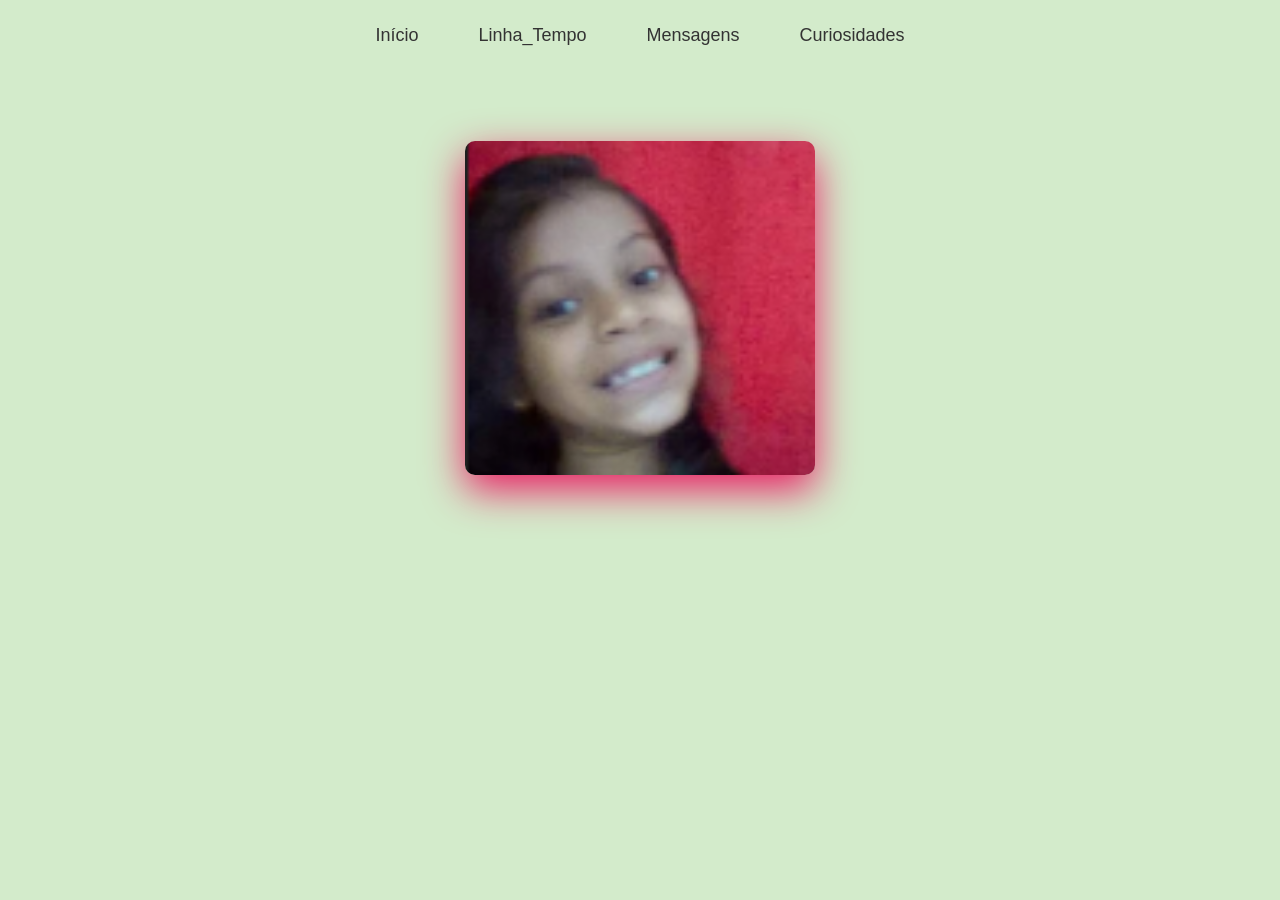
==== home.html @ 242ce921 "Primeiro commit Iniciando a parte de linha do tempo" ====
<!DOCTYPE html>
<html lang="pt-br">
<head>
    <meta charset="UTF-8">
    <meta name="viewport" content="width=device-width, initial-scale=1.0">

    <link rel="icon" href="imagens/Captura de tela 2026-03-07 171534.png">
    <link rel="stylesheet" href="header.css">
    <link rel="stylesheet" href="style.css">
    <link rel="stylesheet" href="home.css">


    <title>Feliz Aniversário Lindona</title>

</head>
<body> 
   <header>
    <nav>
        <ul id="nav_list">
            <li class="nav-item active"><a href="home.html">Início</a></li>
            <li class="nav-item"><a href="linhaTempo.html">Linha_Tempo</a></li>
            <li class="nav-item"><a href="MensagensEspeciais.html">Mensagens</a></li>
            <li class="nav-item"><a href="SeuDia.html">Curiosidades</a></li>
        </ul>
    </nav>
</header>


<main>
    <section id="home">

        <img src="imagens/Captura de tela 2026-03-07 171534.png" alt="">




    </section>
</main>





</body>
</html>
---- header.css ----
/* Header */
header{
    width:100%;
    padding:25px 0;
    display:flex;
    justify-content:center;
}

/* Lista */
#nav_list{
    display:flex;
    list-style:none;
    gap:60px;
}

/* Links */
#nav_list a{
    text-decoration:none;
    font-size:18px;
    color:#333;
    position:relative;
    transition:0.3s;
}

/* Hover */
#nav_list a:hover{
    color:#e91e63;
}

/* Linha animada */
#nav_list a::after{
    content:"";
    position:absolute;
    left:0;
    bottom:-5px;
    width:0%;
    height:2px;
    background:#e91e63;
    transition:0.3s;
}

#nav_list a:hover::after{
    width:100%;
}

/* RESPONSIVO */

@media (max-width:700px){

    #nav_list{
        flex-direction:column;
        align-items:center;
        gap:20px;
    }

}
---- style.css ----
body{
    background: #9bd28a70;
    font-family: Arial, Helvetica, sans-serif;
}

/* Reset */
*{
    margin:0;
    padding:0;
    box-sizing:border-box;
}

/* Container padrão */
main{
    width:100%;
    padding:20px;
}
---- home.css ----
#home{
    width:100%;
    display:flex;
    justify-content:center;
}

/* imagem */
#home img{
    width:350px;
    border-radius:10px;
    box-shadow:0 15px 40px #e91e63;
    margin:50px auto 0 auto;
    height:auto;
    display:block;

    transition:transform 1.2s ease, box-shadow 1.2s ease;
}

/* hover */
#home img:hover{
    transform:scale(1.1);
    box-shadow:0 25px 60px #e91e63;
}

/* RESPONSIVO */

@media (max-width:600px){

    #home img{
        width:80%;
    }

}
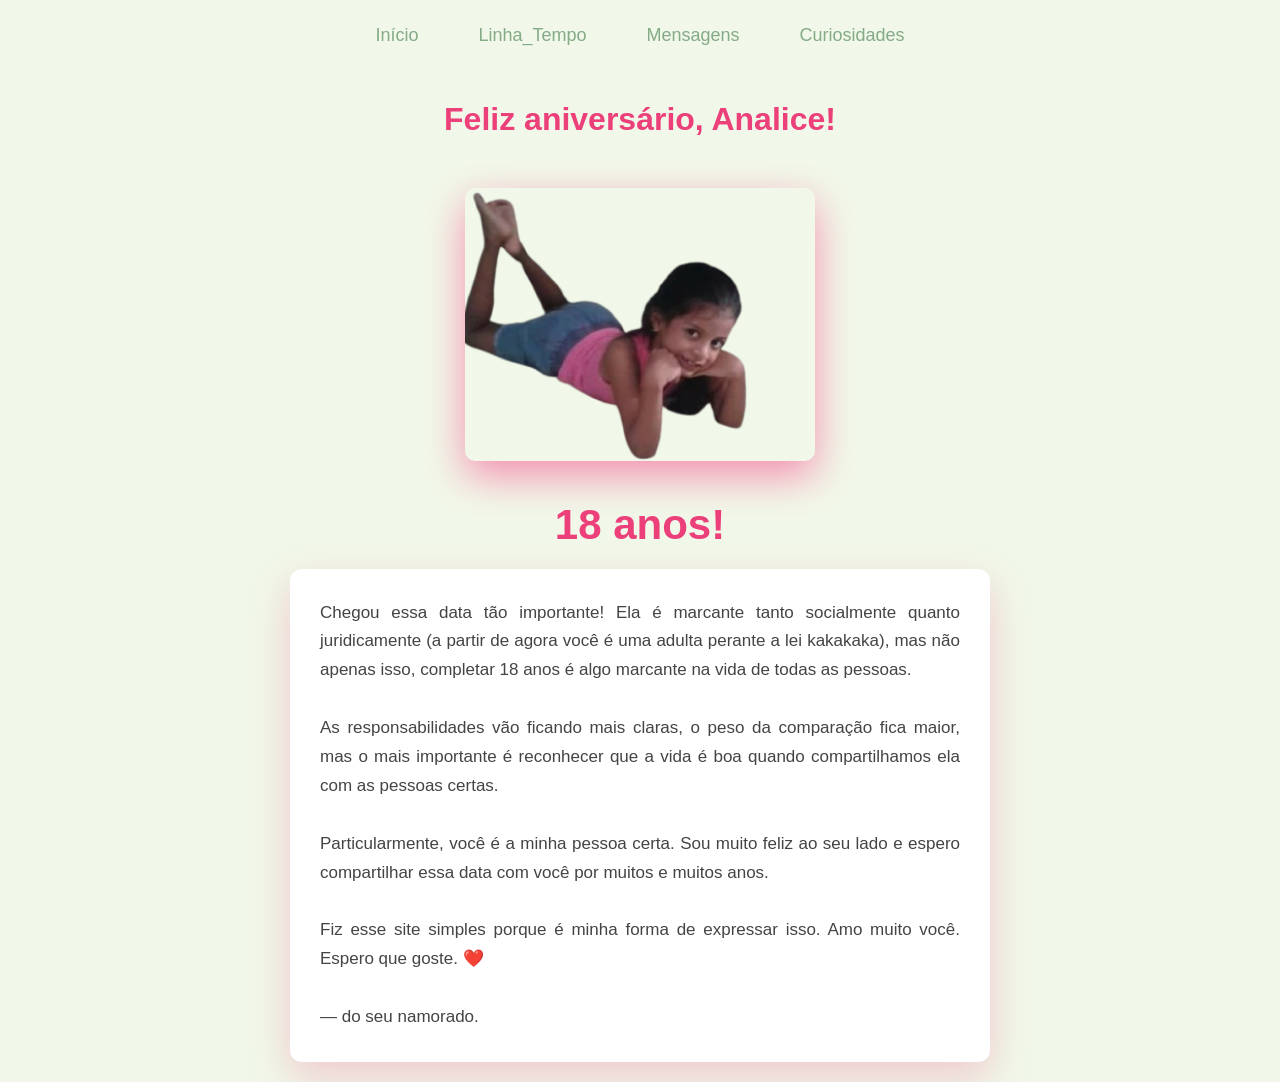
==== commit 95f08fc2: "Finalização da linha do tempo e ajustes no home" ====
--- a/home.html
+++ b/home.html
@@ -27,14 +27,45 @@
 
 
 <main>
+
+    <h1 class="titulo-aniversario">Feliz aniversário, Analice!</h1> 
+
     <section id="home">
-
-        <img src="imagens/Captura de tela 2026-03-07 171534.png" alt="">
+        <img src="imagens/Analice deitada.png" alt="">
+    </section>
 
 
+    <section class="mensagem-container">
 
+    <h1 id="titulo-18">18 anos!</h1>
 
+    <section id="texto-principal">
+        <p>
+        Chegou essa data tão importante! Ela é marcante tanto socialmente quanto juridicamente 
+        (a partir de agora você é uma adulta perante a lei kakakaka), mas não apenas isso, 
+        completar 18 anos é algo marcante na vida de todas as pessoas.  
+
+        <br><br>
+
+        As responsabilidades vão ficando mais claras, o peso da comparação fica maior, 
+        mas o mais importante é reconhecer que a vida é boa quando compartilhamos ela 
+        com as pessoas certas.
+
+        <br><br>
+
+        Particularmente, você é a minha pessoa certa. Sou muito feliz ao seu lado e espero 
+        compartilhar essa data com você por muitos e muitos anos.
+
+        <br><br>
+
+        Fiz esse site simples porque é minha forma de expressar isso.  
+        Amo muito você. Espero que goste. ❤️  
+        <br><br>
+        — do seu namorado.
+        </p>
     </section>
+
+</section>
 </main>
 
 
--- a/header.css
+++ b/header.css
@@ -17,14 +17,14 @@
 #nav_list a{
     text-decoration:none;
     font-size:18px;
-    color:#333;
+    color:#84aa86;
     position:relative;
     transition:0.3s;
 }
 
 /* Hover */
 #nav_list a:hover{
-    color:#e91e63;
+    color:#F48FB1;
 }
 
 /* Linha animada */
@@ -35,7 +35,7 @@
     bottom:-5px;
     width:0%;
     height:2px;
-    background:#e91e63;
+    background:#F48FB1;
     transition:0.3s;
 }
 
--- a/style.css
+++ b/style.css
@@ -1,5 +1,5 @@
 body{
-    background: #9bd28a70;
+    background: #F1F8E9;
     font-family: Arial, Helvetica, sans-serif;
 }
 
--- a/home.css
+++ b/home.css
@@ -8,7 +8,7 @@
 #home img{
     width:350px;
     border-radius:10px;
-    box-shadow:0 15px 40px #e91e63;
+    box-shadow:0 15px 40px #F48FB1;
     margin:50px auto 0 auto;
     height:auto;
     display:block;
@@ -16,18 +16,71 @@
     transition:transform 1.2s ease, box-shadow 1.2s ease;
 }
 
+.titulo-aniversario{
+    align-items: center;
+    text-align: center;
+    margin-top: 10px;
+    color: #EC407A;
+
+}
+
 /* hover */
 #home img:hover{
     transform:scale(1.1);
-    box-shadow:0 25px 60px #e91e63;
+    box-shadow:0 25px 60px #F48FB1;
 }
 
-/* RESPONSIVO */
+/* container da mensagem */
+
+.mensagem-container{
+    width:100%;
+    display:flex;
+    flex-direction:column;
+    align-items:center;
+    margin-top:40px;
+}
+
+
+/* titulo 18 anos */
+
+#titulo-18{
+    font-size:42px;
+    color:#EC407A;
+    margin-bottom:20px;
+    text-align:center;
+}
+
+
+/* card do texto */
+
+#texto-principal{
+    background:white;
+
+    max-width:700px;
+    padding:30px;
+
+    border-radius:12px;
+
+    box-shadow:0 15px 40px rgba(236,64,122,0.25);
+
+    line-height:1.7;
+
+    font-size:17px;
+
+    color:#444;
+
+    text-align:justify;
+}
+
+
+/* responsivo */
 
 @media (max-width:600px){
 
-    #home img{
-        width:80%;
+    #texto-principal{
+        width:90%;
+        padding:20px;
+        font-size:16px;
     }
 
-}+}
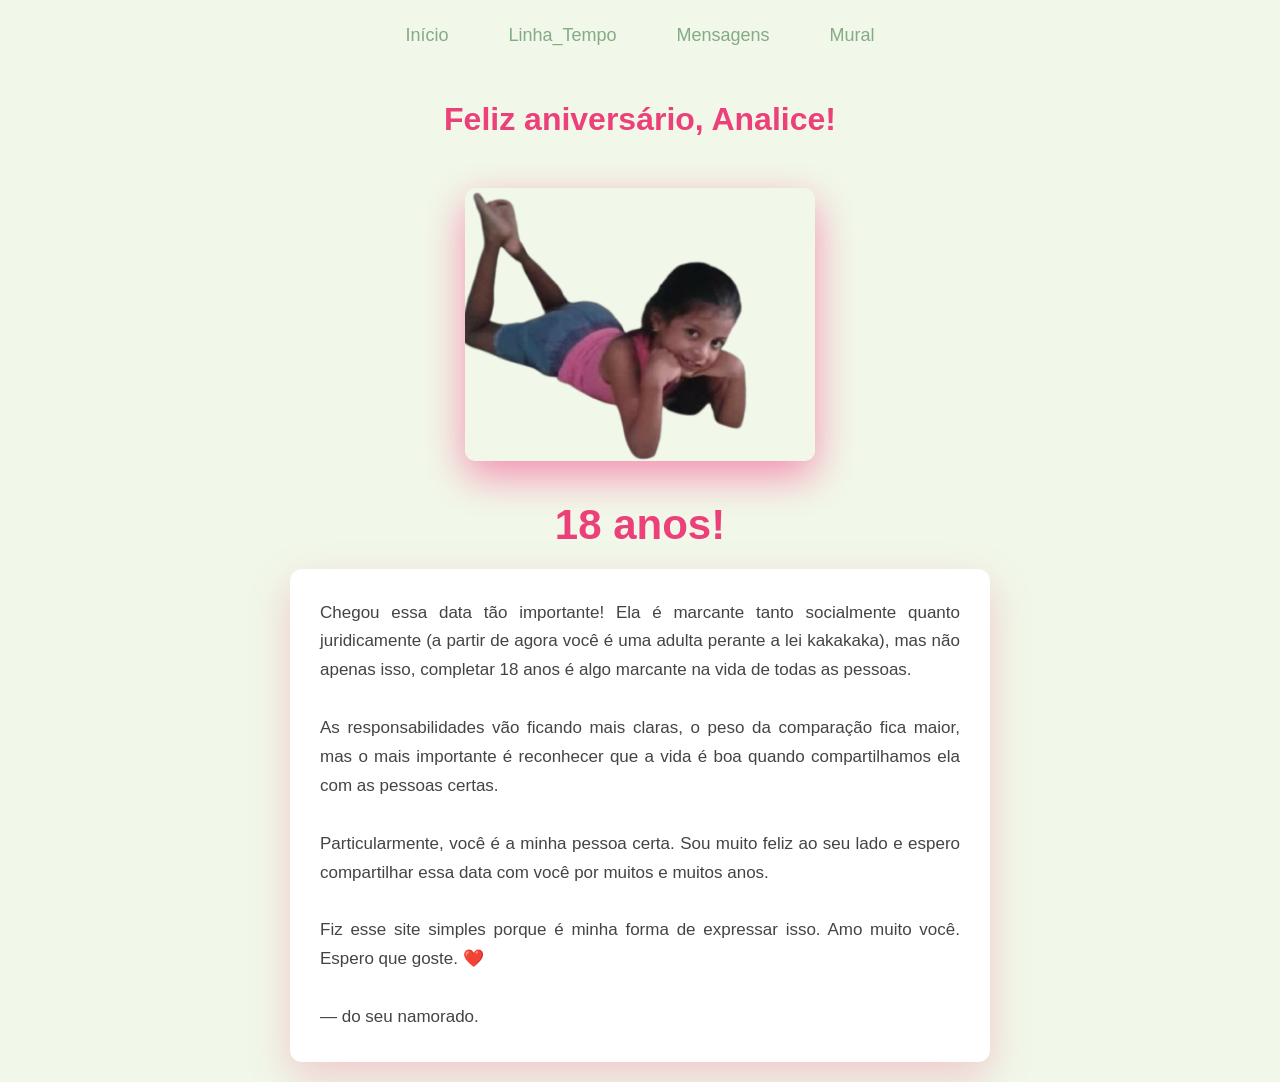
==== commit 43e9e508: "Criação do mural de fotos e Atualização da aba mensagens" ====
--- a/home.html
+++ b/home.html
@@ -20,7 +20,7 @@
             <li class="nav-item active"><a href="home.html">Início</a></li>
             <li class="nav-item"><a href="linhaTempo.html">Linha_Tempo</a></li>
             <li class="nav-item"><a href="MensagensEspeciais.html">Mensagens</a></li>
-            <li class="nav-item"><a href="SeuDia.html">Curiosidades</a></li>
+            <li><a href="mural.html">Mural</a></li>
         </ul>
     </nav>
 </header>
